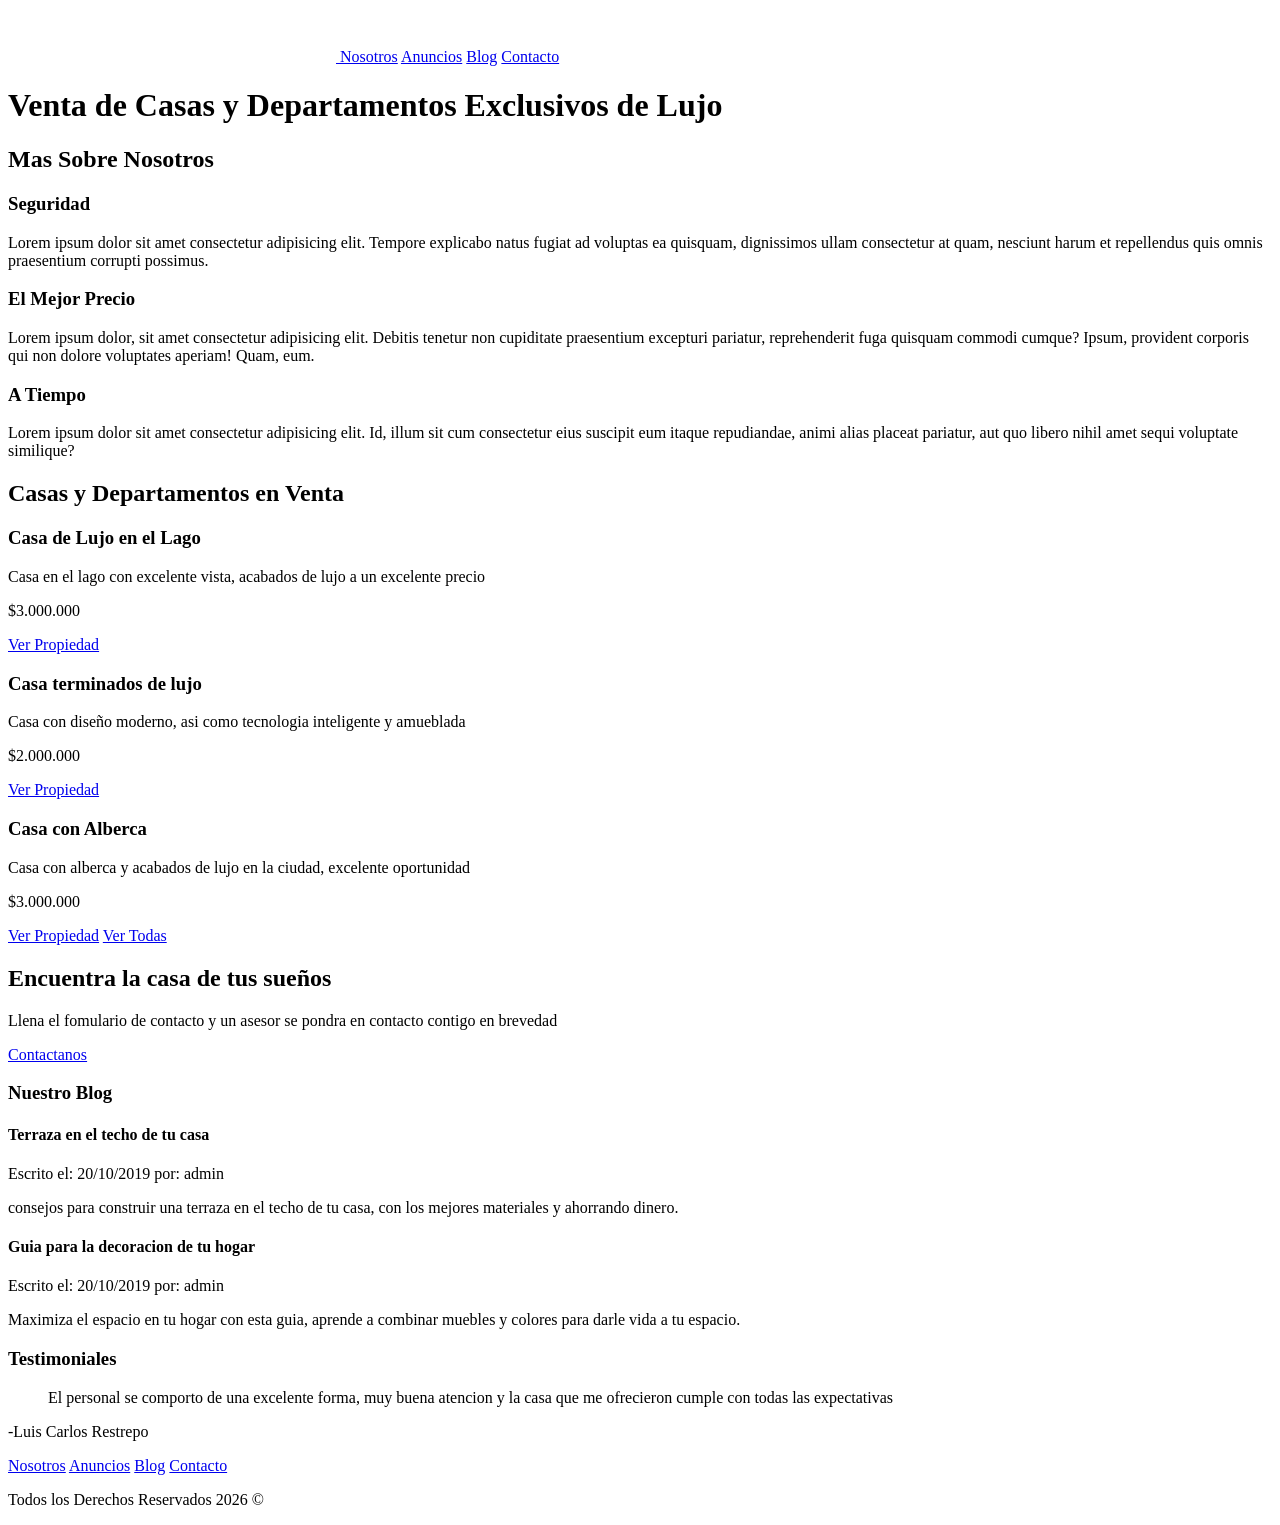
==== index.html @ bd888604 "Inicio de Creacion de Pagina Web" ====
<!DOCTYPE html>
<html lang="en">

<head>
    <meta charset="UTF-8">
    <meta name="viewport" content="width=device-width, initial-scale=1.0">
    <title>Bienes Raices</title>
</head>

<body>

    <a href="/">
        <img src="img/logo.svg" alt="Logotipo de Bienes Raices">
    </a>


    <a href="nosotros.html">Nosotros</a>
    <a href="anuncios.html">Anuncios</a>
    <a href="blog.html">Blog</a>
    <a href="contacto.html">Contacto</a>

    <h1>Venta de Casas y Departamentos Exclusivos de Lujo</h1>

    <h2>Mas Sobre Nosotros</h2>
    <h3>Seguridad</h3>
    <p>Lorem ipsum dolor sit amet consectetur adipisicing elit. Tempore explicabo natus fugiat ad voluptas ea quisquam,
        dignissimos ullam consectetur at quam, nesciunt harum et repellendus quis omnis praesentium corrupti possimus.
    </p>
    <h3>El Mejor Precio</h3>
    <p>Lorem ipsum dolor, sit amet consectetur adipisicing elit. Debitis tenetur non cupiditate praesentium excepturi
        pariatur, reprehenderit fuga quisquam commodi cumque? Ipsum, provident corporis qui non dolore voluptates
        aperiam! Quam, eum.</p>
    <h3>A Tiempo</h3>
    <p>Lorem ipsum dolor sit amet consectetur adipisicing elit. Id, illum sit cum consectetur eius suscipit eum itaque
        repudiandae, animi alias placeat pariatur, aut quo libero nihil amet sequi voluptate similique?</p>

    <h2>Casas y Departamentos en Venta</h2>

    <h3>Casa de Lujo en el Lago</h3>
    <p>Casa en el lago con excelente vista, acabados de lujo a un excelente precio</p>
    <p>$3.000.000</p>
    <a href="#">Ver Propiedad</a>

    <h3>Casa terminados de lujo</h3>
    <p>Casa con diseño moderno, asi como tecnologia inteligente y amueblada</p>
    <p>$2.000.000</p>
    <a href="#">Ver Propiedad</a>

    <h3>Casa con Alberca</h3>
    <p>Casa con alberca y acabados de lujo en la ciudad, excelente oportunidad</p>
    <p>$3.000.000</p>
    <a href="#">Ver Propiedad</a>

    <a href="anuncios.html">Ver Todas</a>

    <h2>Encuentra la casa de tus sueños</h2>
    <p>Llena el fomulario de contacto y un asesor se pondra en contacto contigo en brevedad</p>

    <a href="contacto.html">Contactanos</a>

    <h3>Nuestro Blog</h3>

    <h4>Terraza en el techo de tu casa</h4>
    <p>Escrito el: 20/10/2019 por: admin</p>
    <p>consejos para construir una terraza en el techo de tu casa, con los mejores materiales y ahorrando dinero.</p>

    <h4>Guia para la decoracion de tu hogar</h4>
    <p>Escrito el: 20/10/2019 por: admin</p>
    <p>Maximiza el espacio en tu hogar con esta guia, aprende a combinar muebles y colores para darle vida a tu espacio.
    </p>


    <h3>Testimoniales</h3>
    <blockquote>
        El personal se comporto de una excelente forma, muy buena atencion y la casa que me ofrecieron cumple con todas
        las expectativas
    </blockquote>
    <p>-Luis Carlos Restrepo</p>

    <a href="nosotros.html">Nosotros</a>
    <a href="anuncios.html">Anuncios</a>
    <a href="blog.html">Blog</a>
    <a href="contacto.html">Contacto</a>

    <p>Todos los Derechos Reservados 2026 &copy;</p>


</body>

</html>
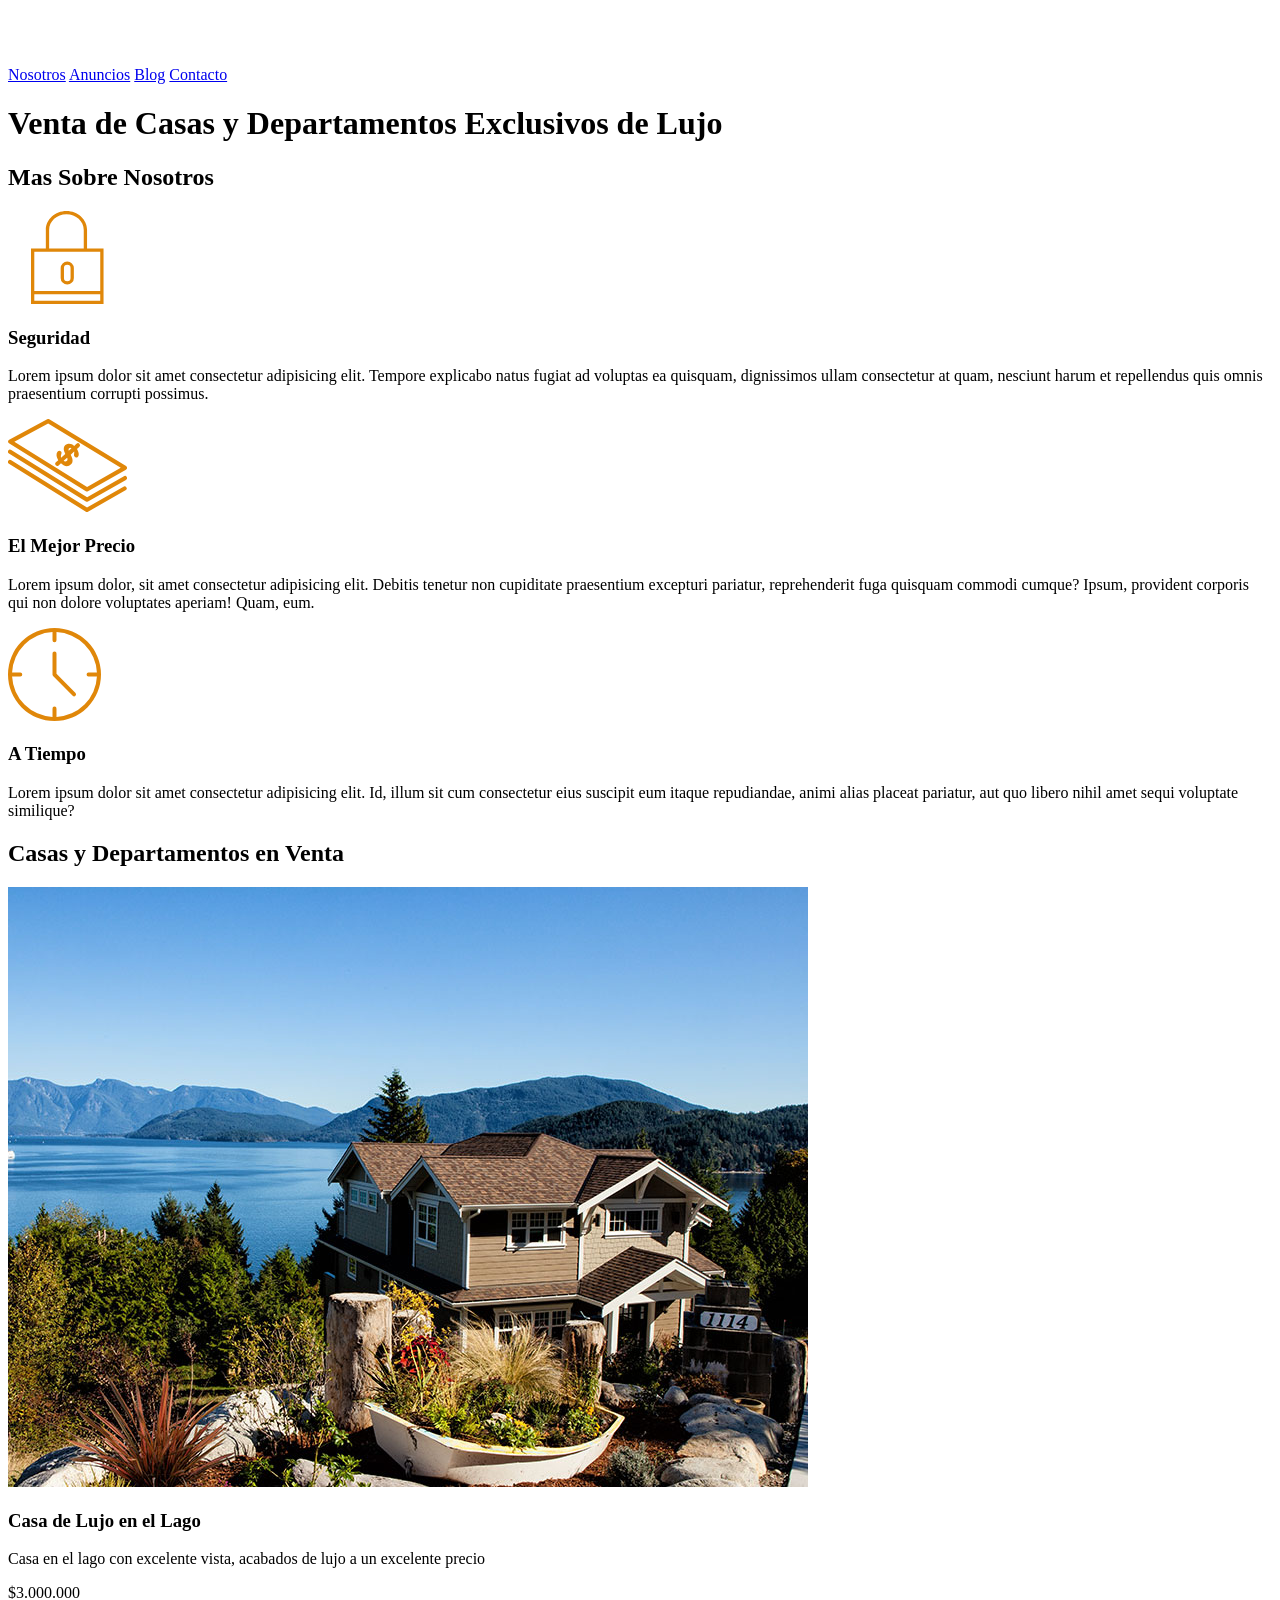
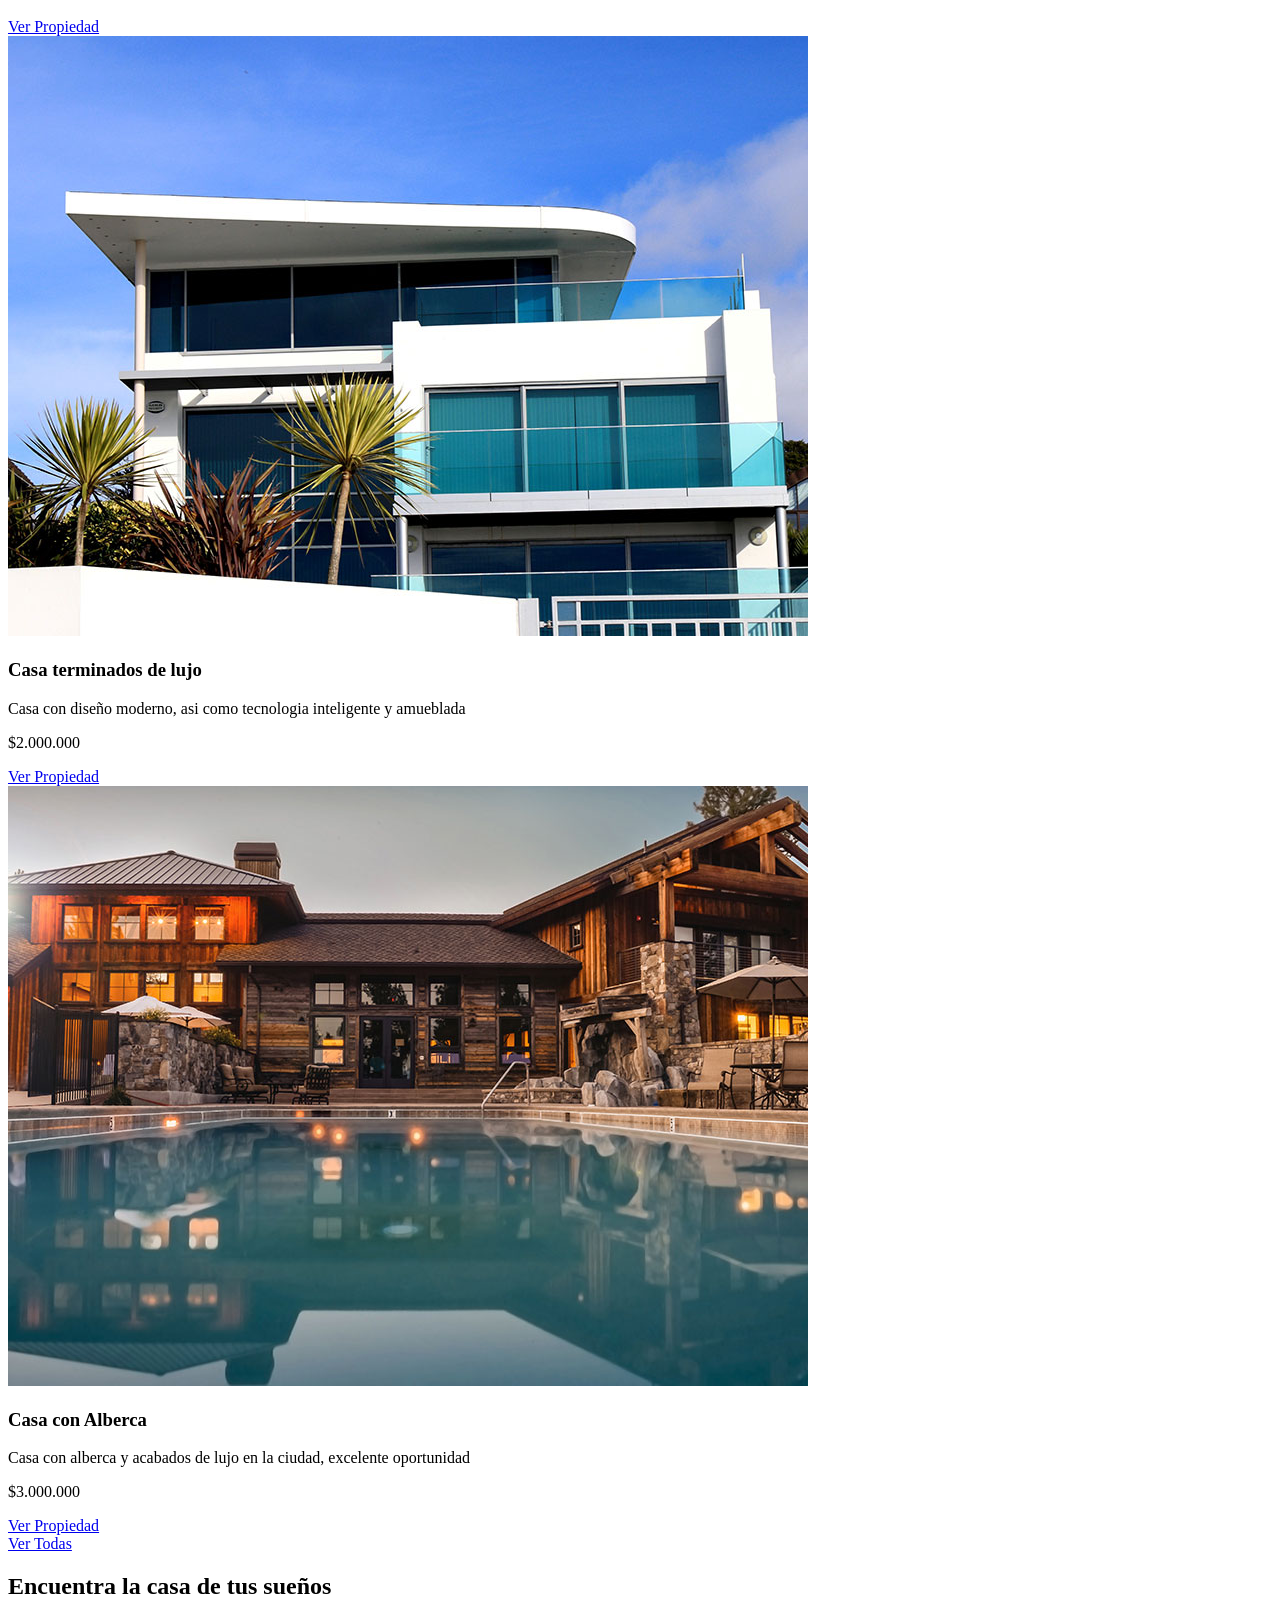
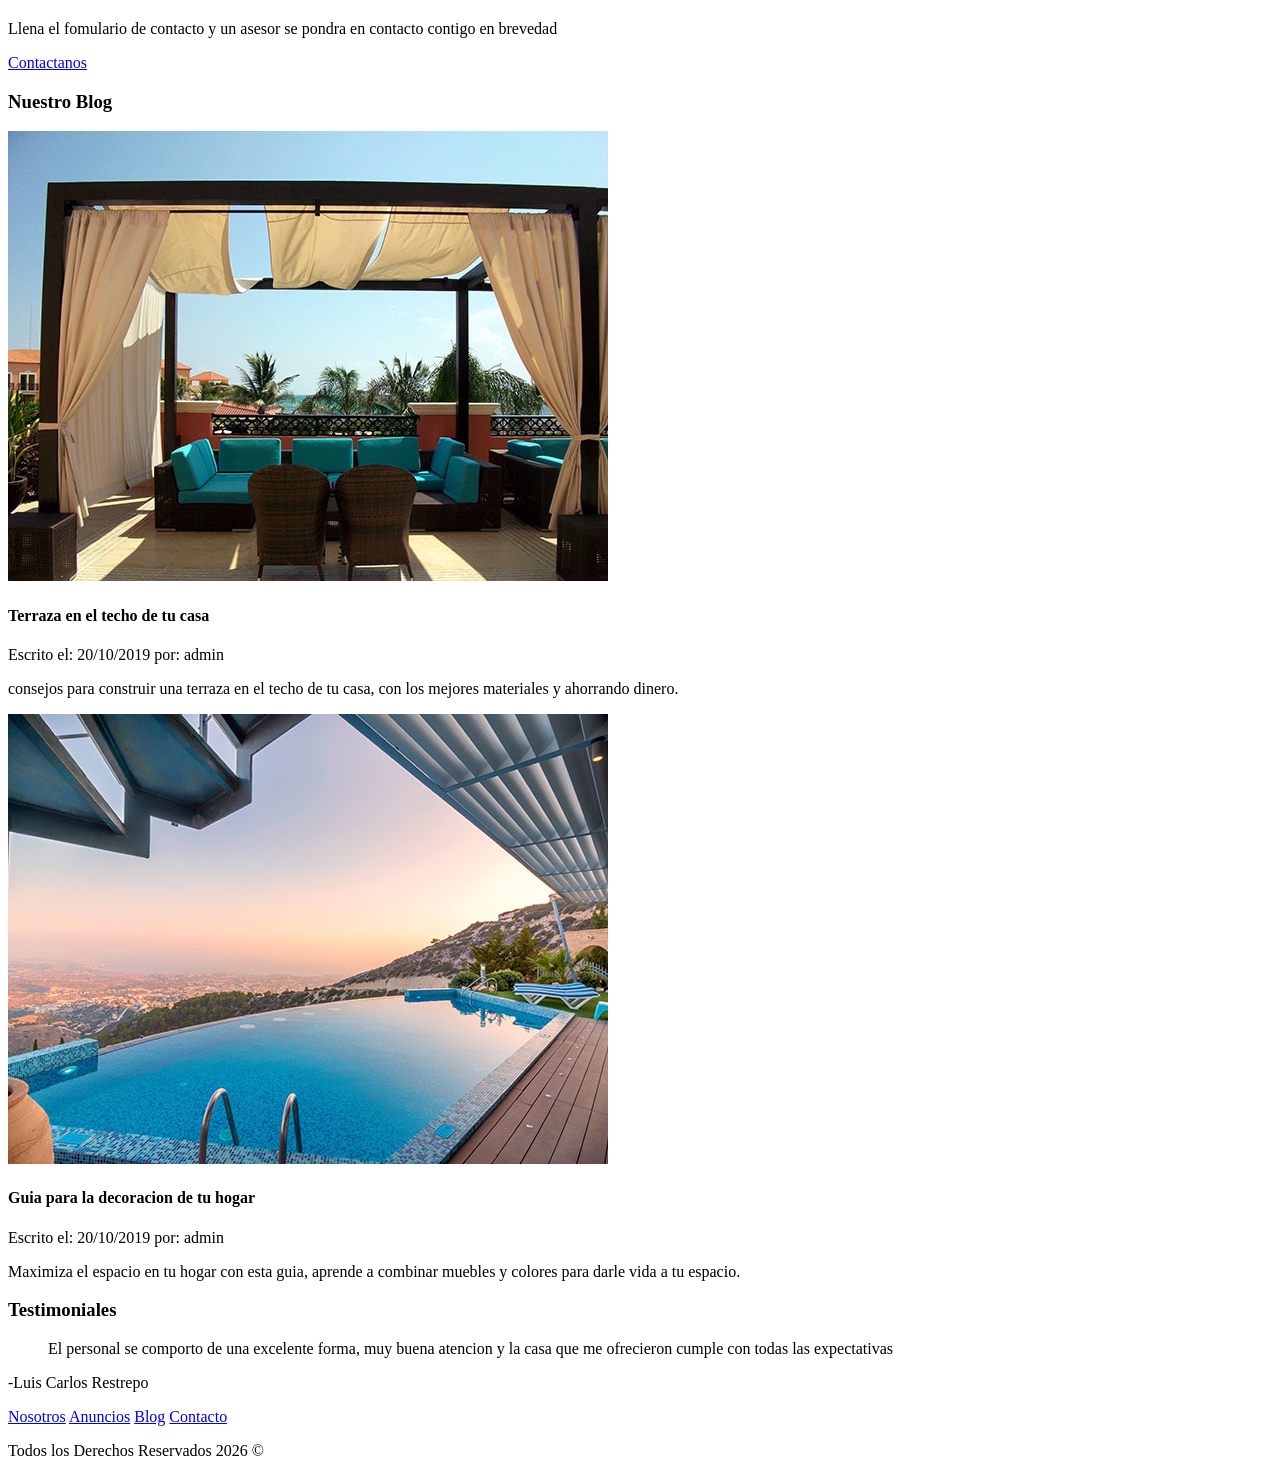
==== commit 2186bd4b: "Ultima aplicacion estructural inicial" ====
--- a/index.html
+++ b/index.html
@@ -9,81 +9,137 @@
 
 <body>
 
-    <a href="/">
-        <img src="img/logo.svg" alt="Logotipo de Bienes Raices">
-    </a>
+    <header>
 
+        <a href="/">
+            <img src="img/logo.svg" alt="Logotipo de Bienes Raices">
+        </a>
 
-    <a href="nosotros.html">Nosotros</a>
-    <a href="anuncios.html">Anuncios</a>
-    <a href="blog.html">Blog</a>
-    <a href="contacto.html">Contacto</a>
+        <nav>
+            <a href="nosotros.html">Nosotros</a>
+            <a href="anuncios.html">Anuncios</a>
+            <a href="blog.html">Blog</a>
+            <a href="contacto.html">Contacto</a>
+        </nav>
 
-    <h1>Venta de Casas y Departamentos Exclusivos de Lujo</h1>
+        <h1>Venta de Casas y Departamentos Exclusivos de Lujo</h1>
 
-    <h2>Mas Sobre Nosotros</h2>
-    <h3>Seguridad</h3>
-    <p>Lorem ipsum dolor sit amet consectetur adipisicing elit. Tempore explicabo natus fugiat ad voluptas ea quisquam,
-        dignissimos ullam consectetur at quam, nesciunt harum et repellendus quis omnis praesentium corrupti possimus.
-    </p>
-    <h3>El Mejor Precio</h3>
-    <p>Lorem ipsum dolor, sit amet consectetur adipisicing elit. Debitis tenetur non cupiditate praesentium excepturi
-        pariatur, reprehenderit fuga quisquam commodi cumque? Ipsum, provident corporis qui non dolore voluptates
-        aperiam! Quam, eum.</p>
-    <h3>A Tiempo</h3>
-    <p>Lorem ipsum dolor sit amet consectetur adipisicing elit. Id, illum sit cum consectetur eius suscipit eum itaque
-        repudiandae, animi alias placeat pariatur, aut quo libero nihil amet sequi voluptate similique?</p>
+    </header>
 
-    <h2>Casas y Departamentos en Venta</h2>
+    <section>
+        <h2>Mas Sobre Nosotros</h2>
 
-    <h3>Casa de Lujo en el Lago</h3>
-    <p>Casa en el lago con excelente vista, acabados de lujo a un excelente precio</p>
-    <p>$3.000.000</p>
-    <a href="#">Ver Propiedad</a>
+        <div>
+            <img src="img/icono1.svg" alt="icono seguridad">
+            <h3>Seguridad</h3>
+            <p>Lorem ipsum dolor sit amet consectetur adipisicing elit. Tempore explicabo natus fugiat ad voluptas ea
+                quisquam,
+                dignissimos ullam consectetur at quam, nesciunt harum et repellendus quis omnis praesentium corrupti
+                possimus.
+            </p>
+        </div>
 
-    <h3>Casa terminados de lujo</h3>
-    <p>Casa con diseño moderno, asi como tecnologia inteligente y amueblada</p>
-    <p>$2.000.000</p>
-    <a href="#">Ver Propiedad</a>
+        <div>
 
-    <h3>Casa con Alberca</h3>
-    <p>Casa con alberca y acabados de lujo en la ciudad, excelente oportunidad</p>
-    <p>$3.000.000</p>
-    <a href="#">Ver Propiedad</a>
+            <img src="img/icono2.svg" alt="El mejor precio">
+            <h3>El Mejor Precio</h3>
+            <p>Lorem ipsum dolor, sit amet consectetur adipisicing elit. Debitis tenetur non cupiditate praesentium
+                excepturi
+                pariatur, reprehenderit fuga quisquam commodi cumque? Ipsum, provident corporis qui non dolore
+                voluptates
+                aperiam! Quam, eum.</p>
+        </div>
 
-    <a href="anuncios.html">Ver Todas</a>
+        <div>
 
-    <h2>Encuentra la casa de tus sueños</h2>
-    <p>Llena el fomulario de contacto y un asesor se pondra en contacto contigo en brevedad</p>
+            <img src="img/icono3.svg" alt="icono tiempo">
+            <h3>A Tiempo</h3>
+            <p>Lorem ipsum dolor sit amet consectetur adipisicing elit. Id, illum sit cum consectetur eius suscipit eum
+                itaque
+                repudiandae, animi alias placeat pariatur, aut quo libero nihil amet sequi voluptate similique?</p>
+        </div>
 
-    <a href="contacto.html">Contactanos</a>
+    </section>
 
-    <h3>Nuestro Blog</h3>
+    <main>
+        <h2>Casas y Departamentos en Venta</h2>
 
-    <h4>Terraza en el techo de tu casa</h4>
-    <p>Escrito el: 20/10/2019 por: admin</p>
-    <p>consejos para construir una terraza en el techo de tu casa, con los mejores materiales y ahorrando dinero.</p>
+        <div>
+            <img src="img/anuncio1.jpg" alt="Anuncio Casa en el Lago">
+            <h3>Casa de Lujo en el Lago</h3>
+            <p>Casa en el lago con excelente vista, acabados de lujo a un excelente precio</p>
+            <p>$3.000.000</p>
+            <a href="#">Ver Propiedad</a>
+        </div>
 
-    <h4>Guia para la decoracion de tu hogar</h4>
-    <p>Escrito el: 20/10/2019 por: admin</p>
-    <p>Maximiza el espacio en tu hogar con esta guia, aprende a combinar muebles y colores para darle vida a tu espacio.
-    </p>
+        <div>
+            <img src="img/anuncio2.jpg" alt="Anuncio Casa Terminados de Lujo">
+            <h3>Casa terminados de lujo</h3>
+            <p>Casa con diseño moderno, asi como tecnologia inteligente y amueblada</p>
+            <p>$2.000.000</p>
+            <a href="#">Ver Propiedad</a>
+        </div>
 
+        <div>
+            <img src="img/anuncio3.jpg" alt="Anuncio Casa con Alberca">
+            <h3>Casa con Alberca</h3>
+            <p>Casa con alberca y acabados de lujo en la ciudad, excelente oportunidad</p>
+            <p>$3.000.000</p>
+            <a href="#">Ver Propiedad</a>
+        </div>
 
-    <h3>Testimoniales</h3>
-    <blockquote>
-        El personal se comporto de una excelente forma, muy buena atencion y la casa que me ofrecieron cumple con todas
-        las expectativas
-    </blockquote>
-    <p>-Luis Carlos Restrepo</p>
+        <a href="anuncios.html">Ver Todas</a>
+    </main>
 
-    <a href="nosotros.html">Nosotros</a>
-    <a href="anuncios.html">Anuncios</a>
-    <a href="blog.html">Blog</a>
-    <a href="contacto.html">Contacto</a>
+    <section>
+        <h2>Encuentra la casa de tus sueños</h2>
+        <p>Llena el fomulario de contacto y un asesor se pondra en contacto contigo en brevedad</p>
 
-    <p>Todos los Derechos Reservados 2026 &copy;</p>
+        <a href="contacto.html">Contactanos</a>
+    </section>
 
+    <section>
+        <h3>Nuestro Blog</h3>
+
+        <article>
+            <img src="img/blog1.jpg" alt="entrada de blog">
+            <h4>Terraza en el techo de tu casa</h4>
+            <p>Escrito el: 20/10/2019 por: admin</p>
+            <p>consejos para construir una terraza en el techo de tu casa, con los mejores materiales y ahorrando
+                dinero.
+            </p>
+        </article>
+
+        <article>
+            <img src="img/blog2.jpg" alt="Decoracion de tu hogar">
+            <h4>Guia para la decoracion de tu hogar</h4>
+            <p>Escrito el: 20/10/2019 por: admin</p>
+            <p>Maximiza el espacio en tu hogar con esta guia, aprende a combinar muebles y colores para darle vida a tu
+                espacio.
+            </p>
+        </article>
+
+    </section>
+
+    <section>
+        <h3>Testimoniales</h3>
+        <blockquote>
+            El personal se comporto de una excelente forma, muy buena atencion y la casa que me ofrecieron cumple con
+            todas
+            las expectativas
+        </blockquote>
+        <p>-Luis Carlos Restrepo</p>
+    </section>
+
+    <footer>
+        <nav>
+            <a href="nosotros.html">Nosotros</a>
+            <a href="anuncios.html">Anuncios</a>
+            <a href="blog.html">Blog</a>
+            <a href="contacto.html">Contacto</a>
+        </nav>
+        <p>Todos los Derechos Reservados 2026 &copy;</p>
+    </footer>
 
 </body>
 
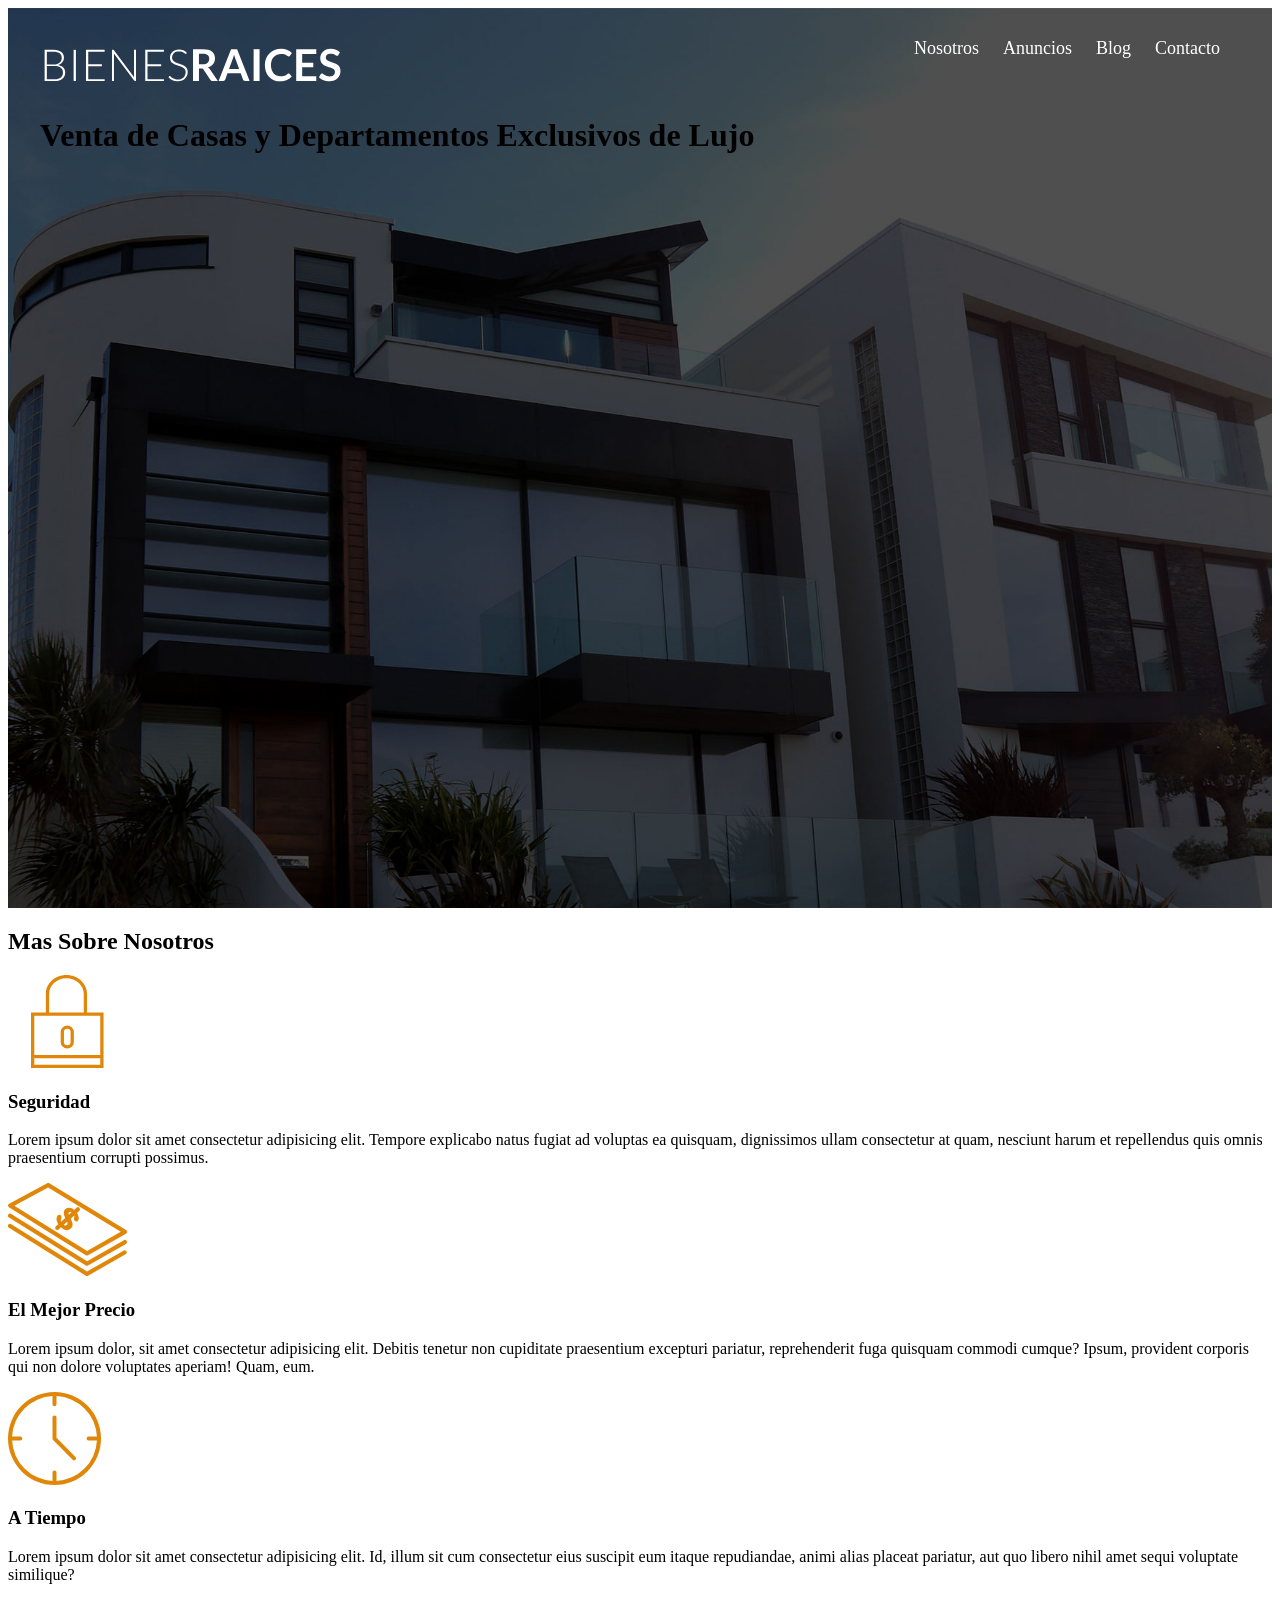
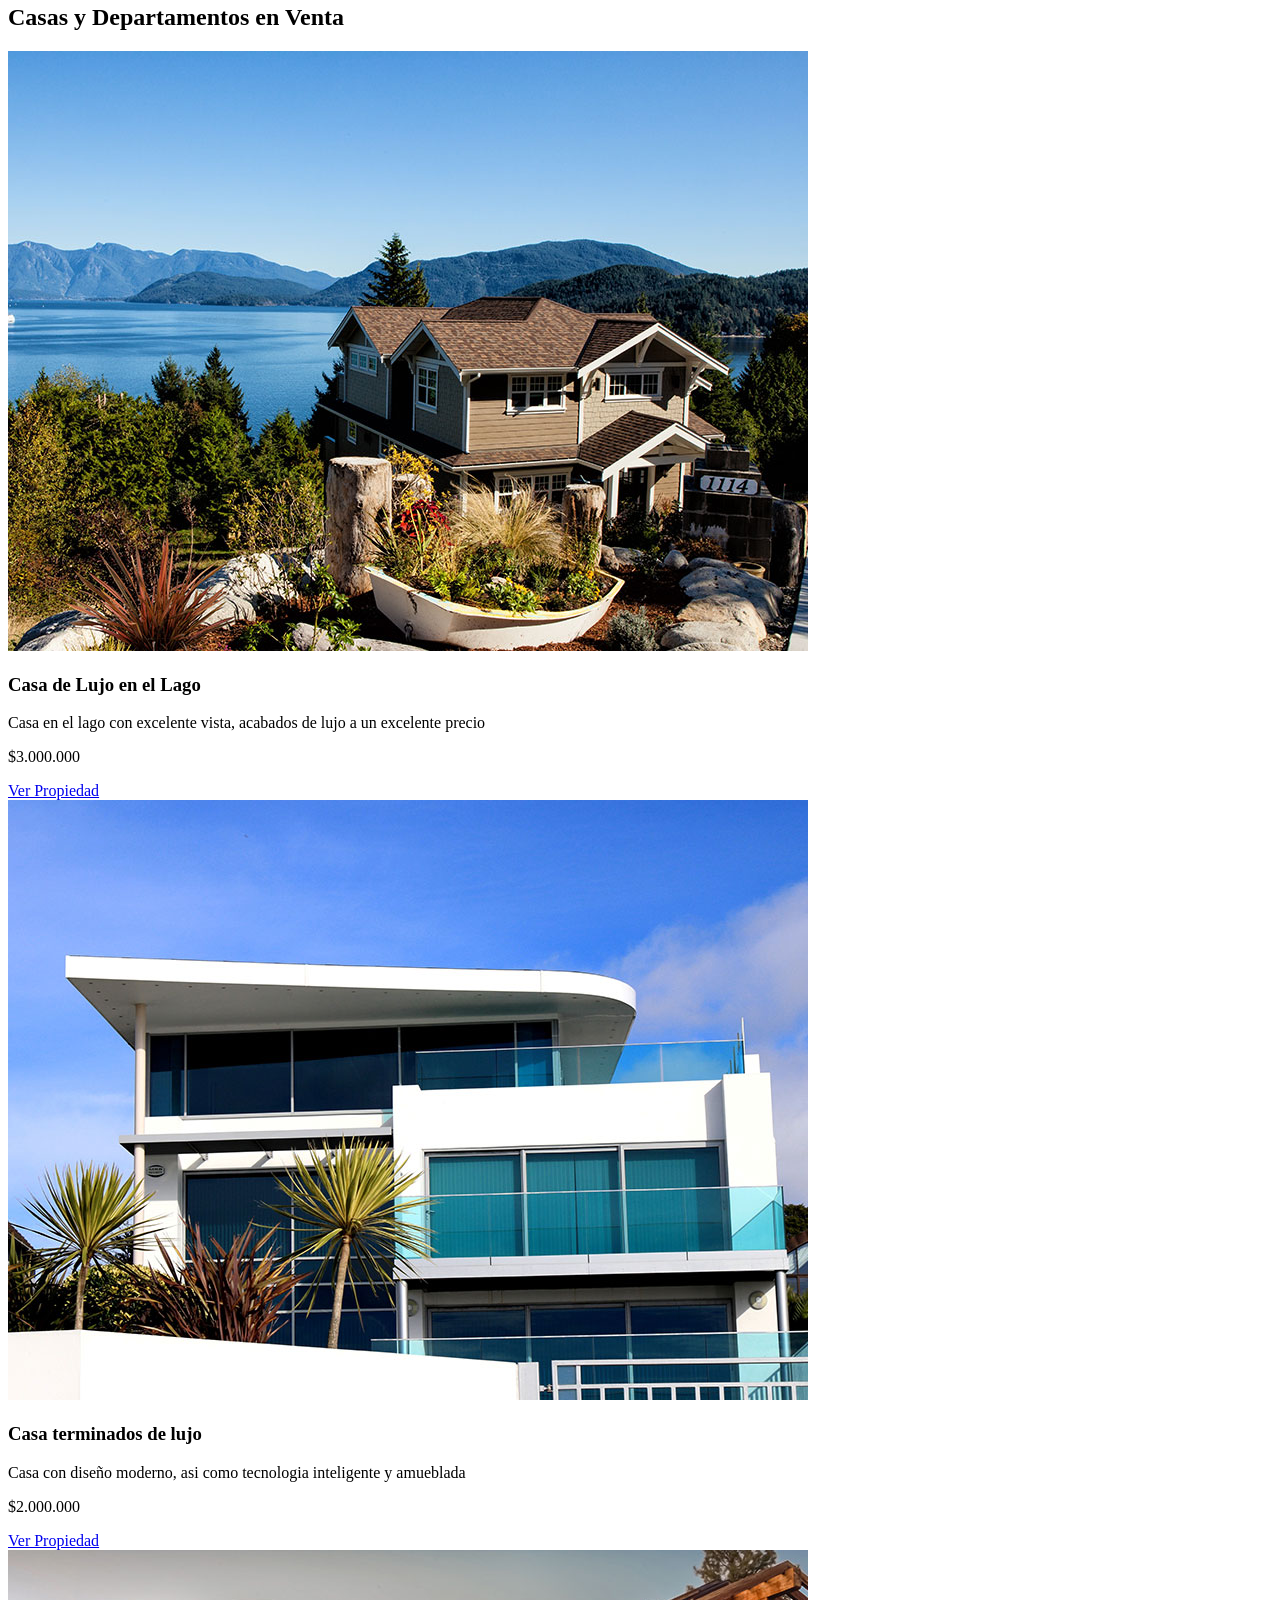
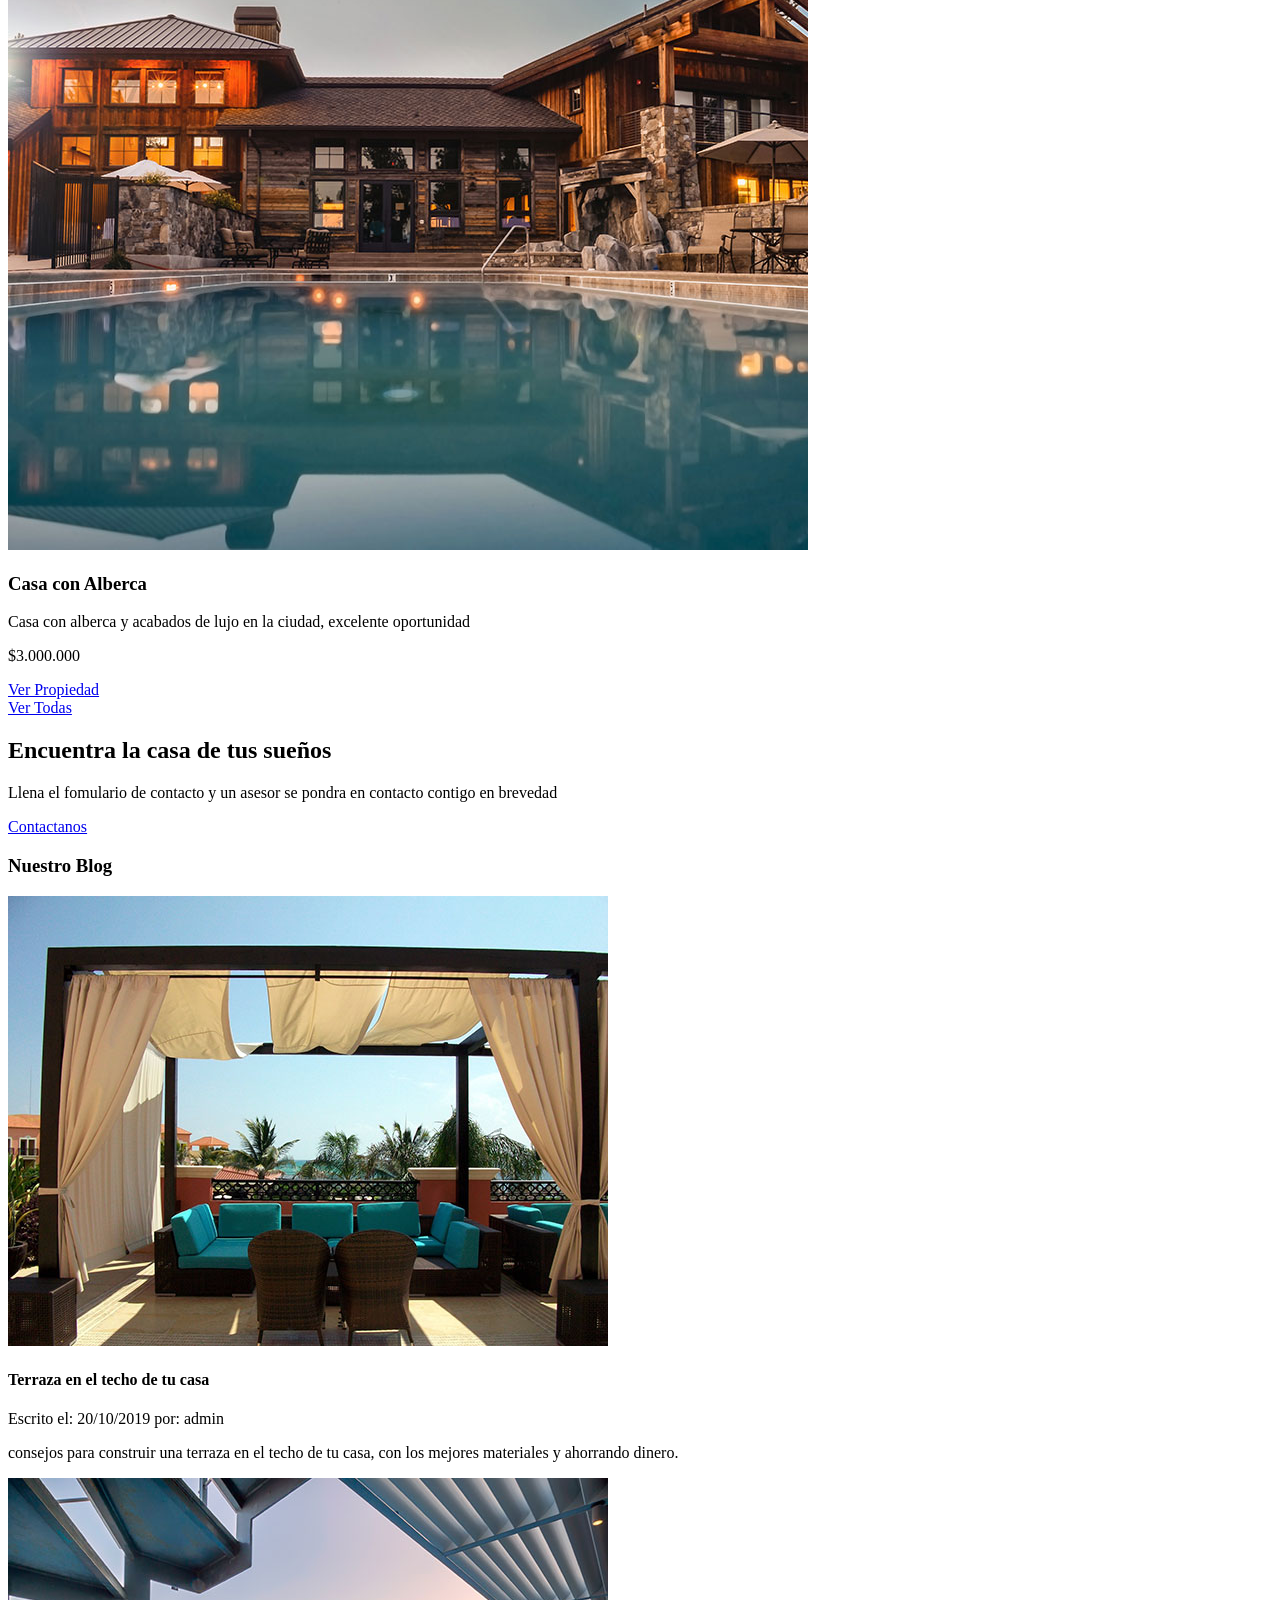
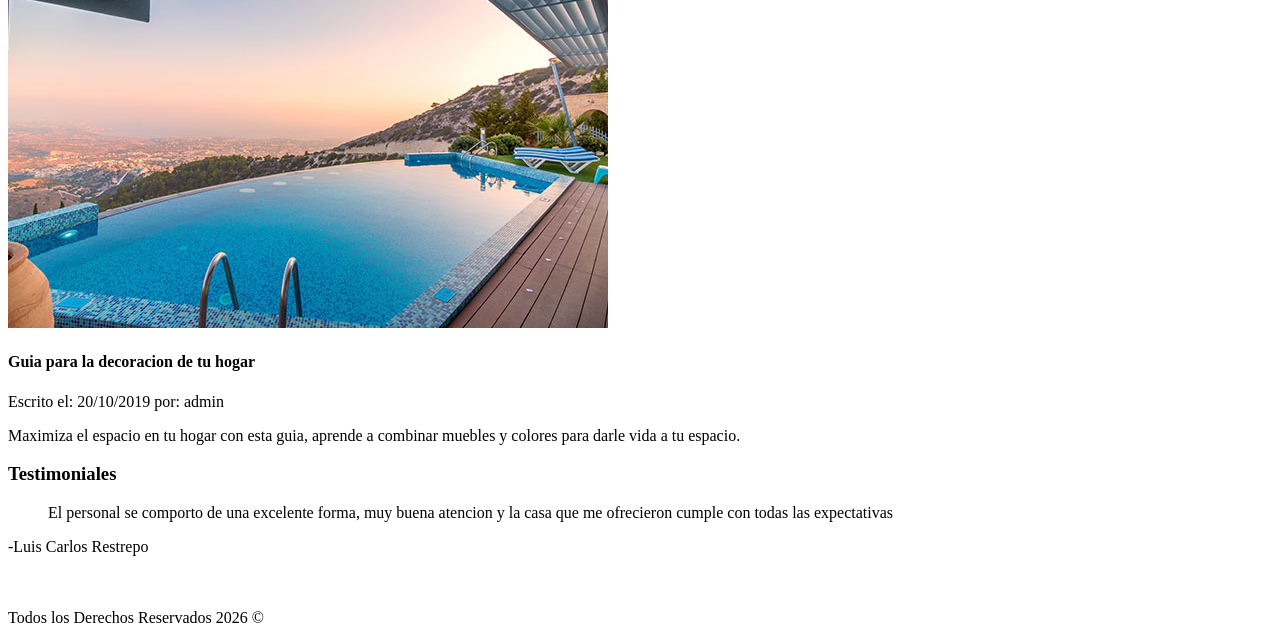
==== commit a08b7f88: "Implementacion de CSS" ====
--- a/index.html
+++ b/index.html
@@ -5,24 +5,29 @@
     <meta charset="UTF-8">
     <meta name="viewport" content="width=device-width, initial-scale=1.0">
     <title>Bienes Raices</title>
+    <link rel="stylesheet" href="CSS/style.css">
 </head>
 
 <body>
 
-    <header>
+    <header class="site-header inicio">
+        <div class="contenedor">
+            <div class="barra">
 
-        <a href="/">
-            <img src="img/logo.svg" alt="Logotipo de Bienes Raices">
-        </a>
+                <a href="/">
+                    <img src="img/logo.svg" alt="Logotipo de Bienes Raices">
+                </a>
 
-        <nav>
-            <a href="nosotros.html">Nosotros</a>
-            <a href="anuncios.html">Anuncios</a>
-            <a href="blog.html">Blog</a>
-            <a href="contacto.html">Contacto</a>
-        </nav>
-
-        <h1>Venta de Casas y Departamentos Exclusivos de Lujo</h1>
+                <nav class="navegacion">
+                    <a href="nosotros.html">Nosotros</a>
+                    <a href="anuncios.html">Anuncios</a>
+                    <a href="blog.html">Blog</a>
+                    <a href="contacto.html">Contacto</a>
+                </nav>
+            </div>
+                <h1>Venta de Casas y Departamentos Exclusivos de Lujo</h1>
+            
+        </div><!--contenedor-->
 
     </header>
 
@@ -132,7 +137,7 @@
     </section>
 
     <footer>
-        <nav>
+        <nav class="navegacion">
             <a href="nosotros.html">Nosotros</a>
             <a href="anuncios.html">Anuncios</a>
             <a href="blog.html">Blog</a>
--- a/CSS/style.css
+++ b/CSS/style.css
@@ -0,0 +1,43 @@
+/*Globals*/
+.contenedor {
+    max-width: 1200px;
+    margin: 0 auto 0 auto
+}
+
+/*header*/
+.site-header.inicio{
+    background-image: url(../img/header.jpg);
+    background-position: center center;
+    background-size: cover;
+    height: 100vh;
+    min-height: 600px;
+}
+.barra{
+    display: flex;
+    justify-content: space-between;
+    padding-top: 30px;
+
+}
+
+/*Navegation*/
+.navegacion a {
+    color: #ffffff;
+    text-decoration: none;
+    font-size: 18px;
+    margin-right: 20px;
+
+}
+
+
+
+
+
+
+
+
+
+
+
+
+
+
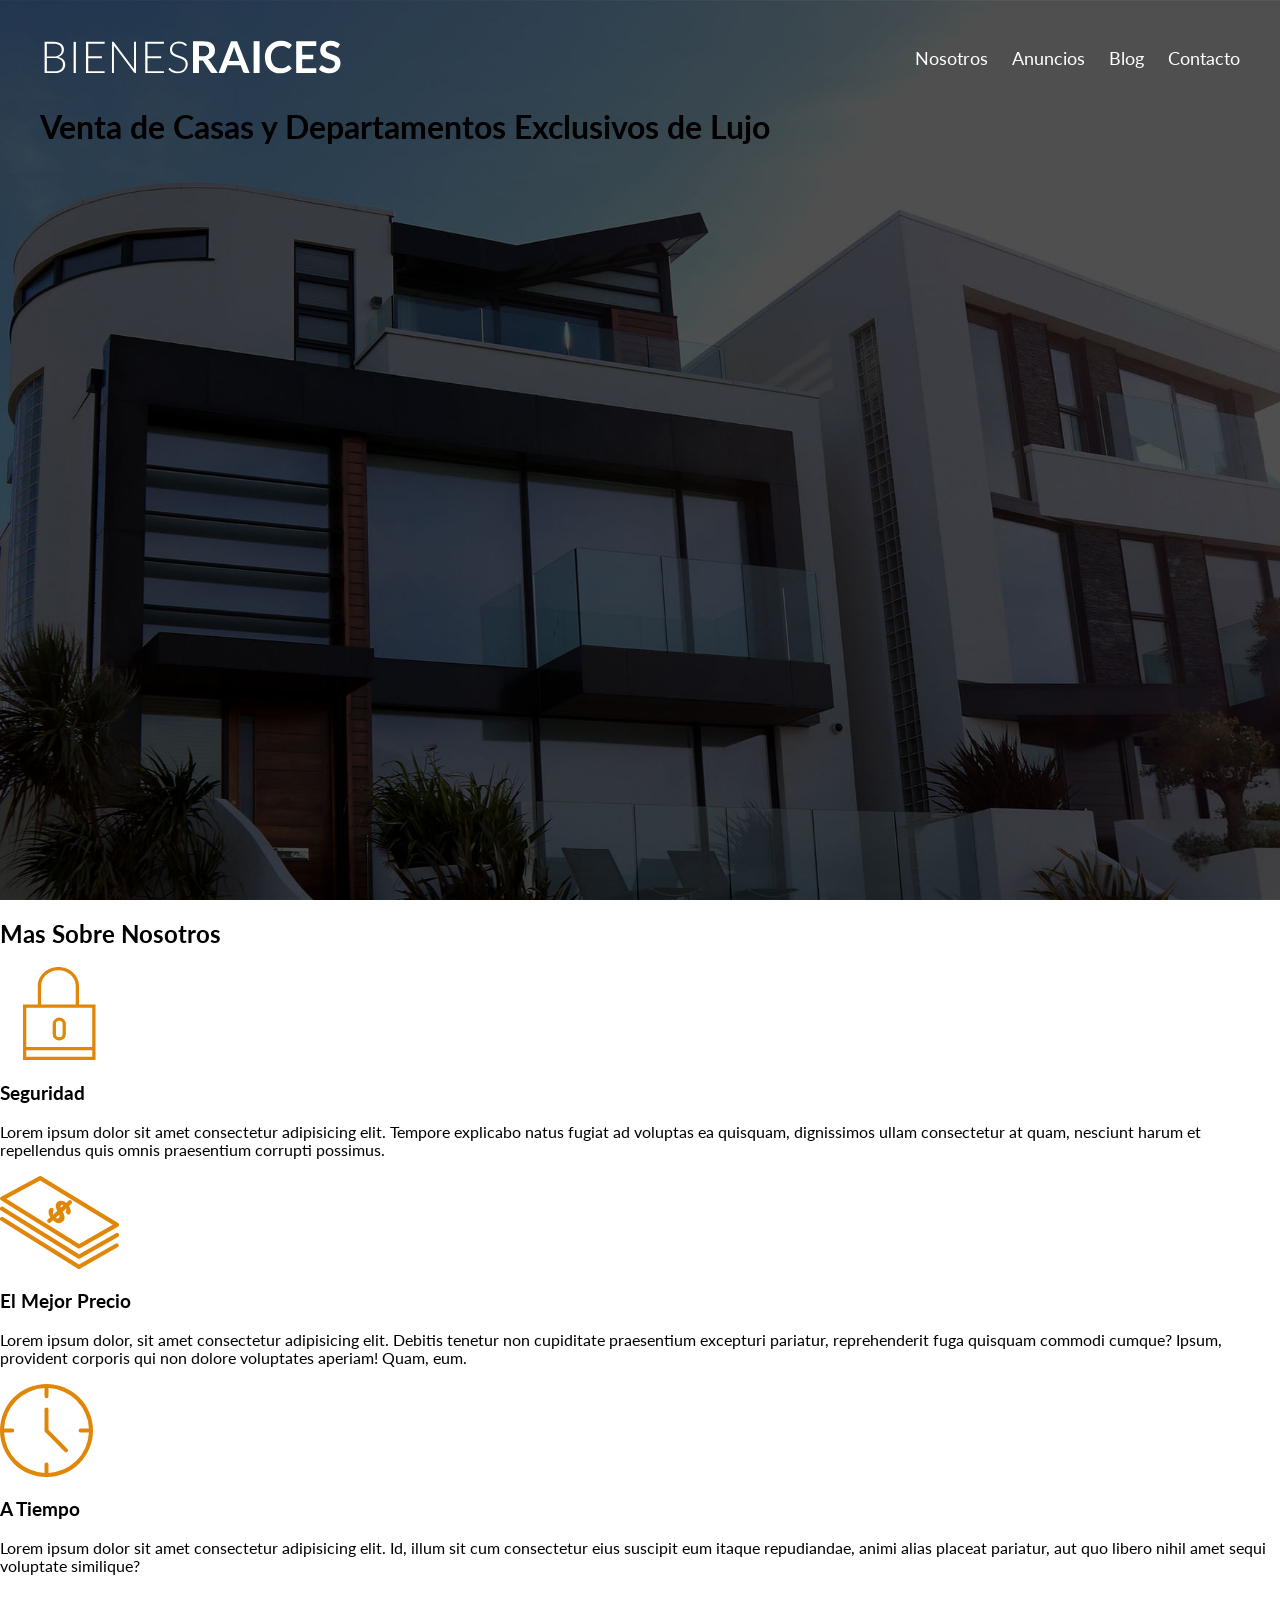
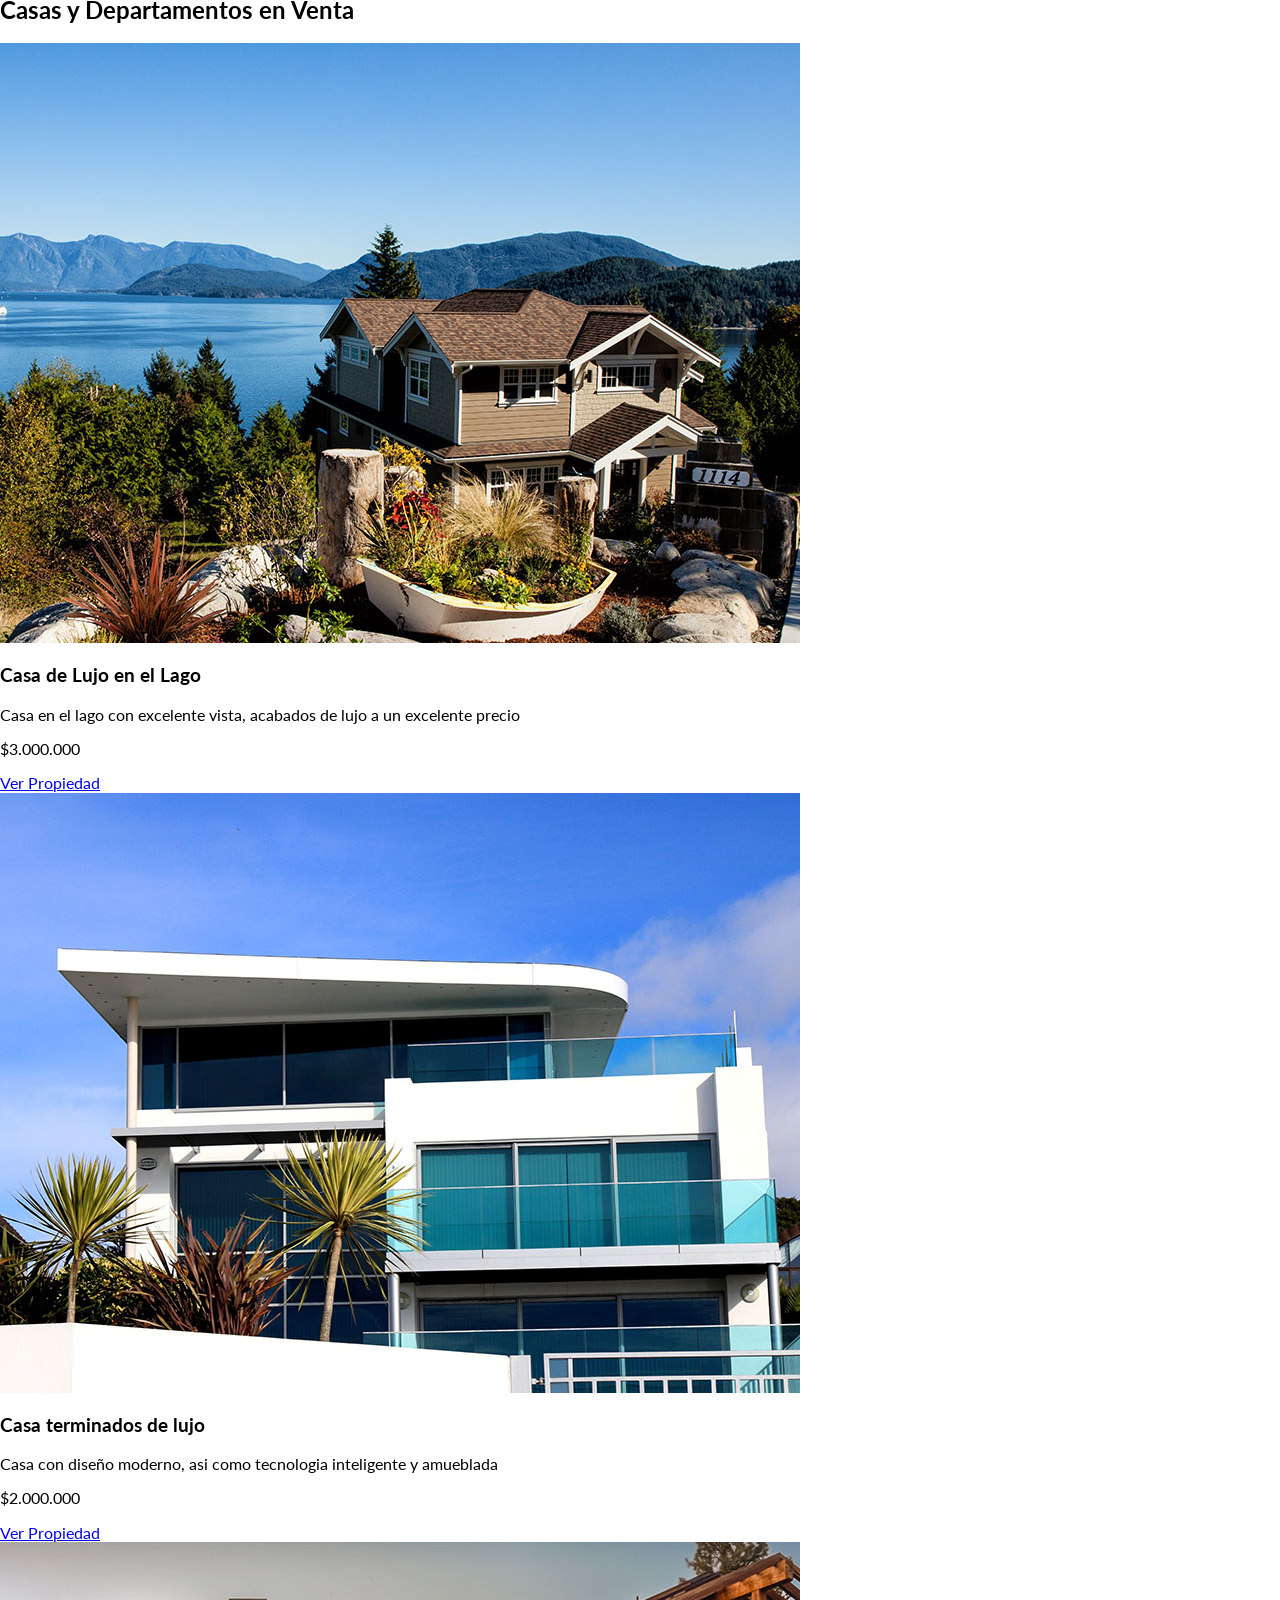
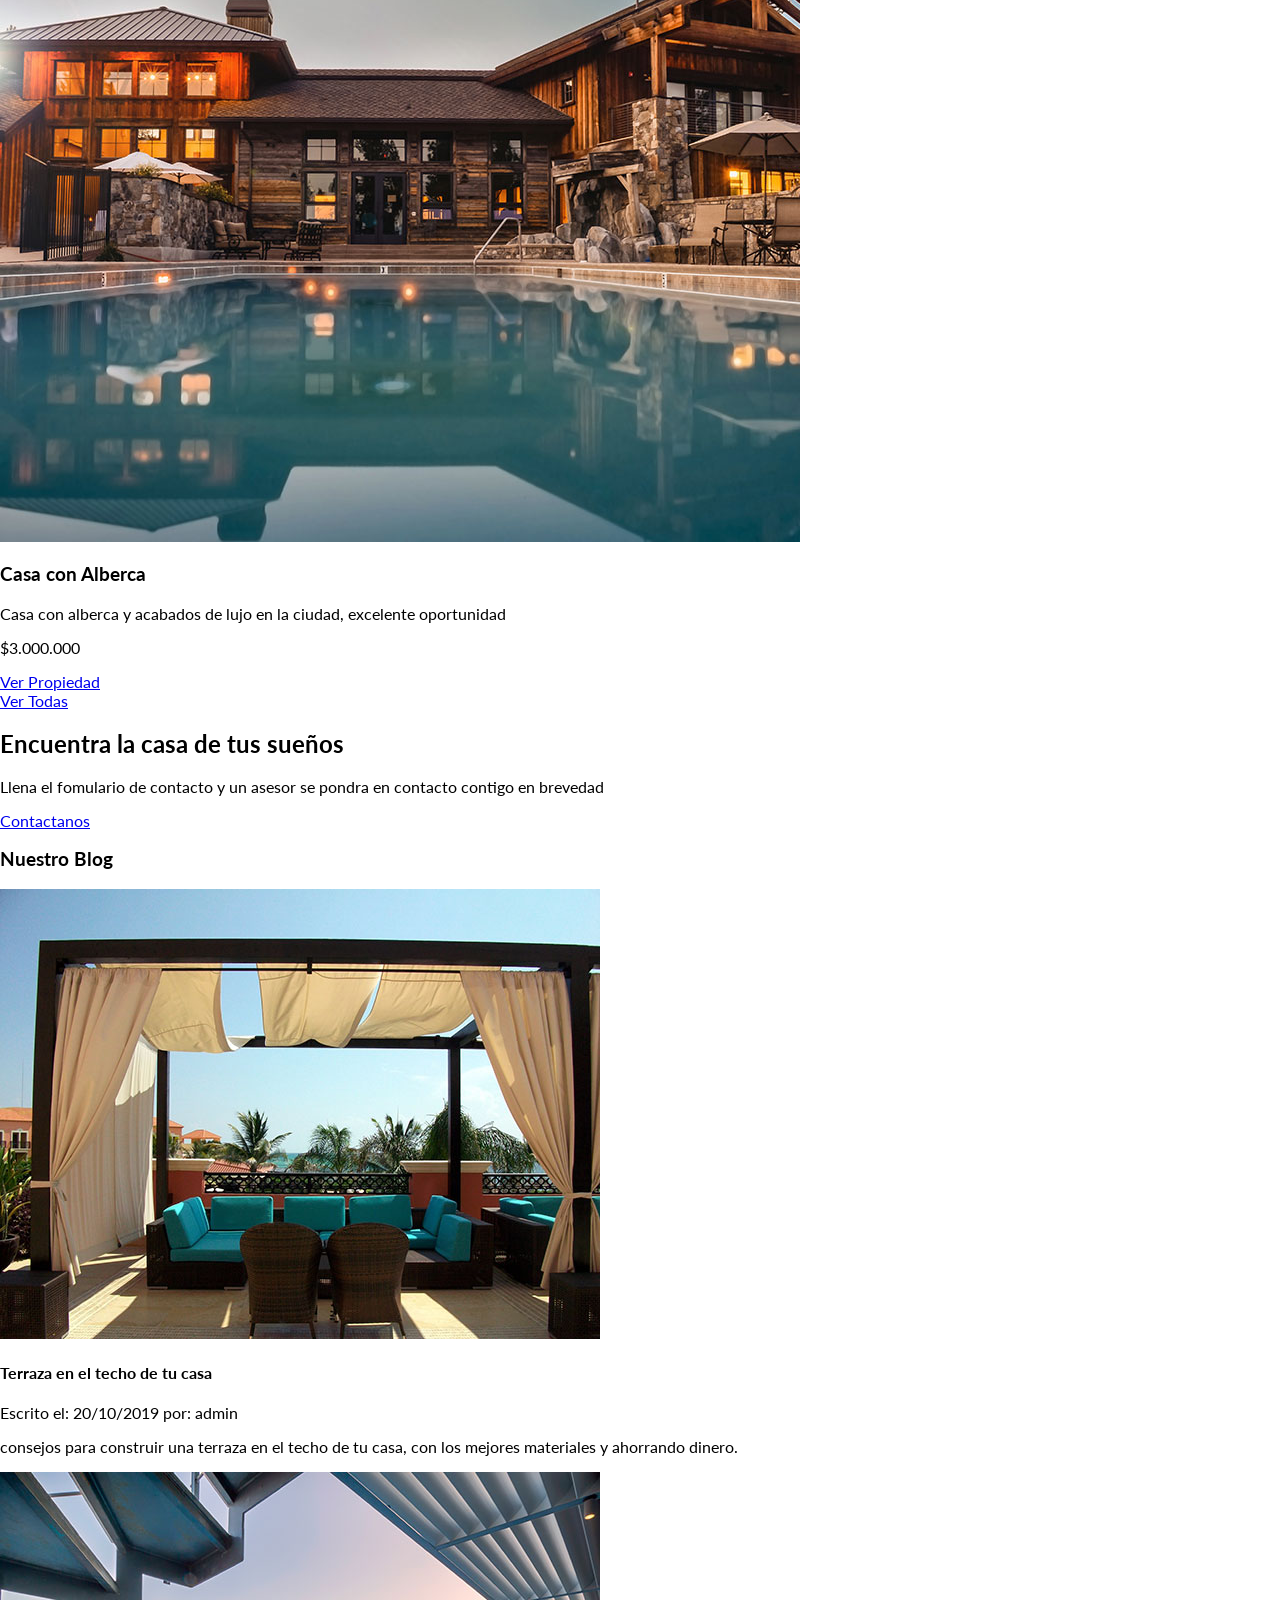
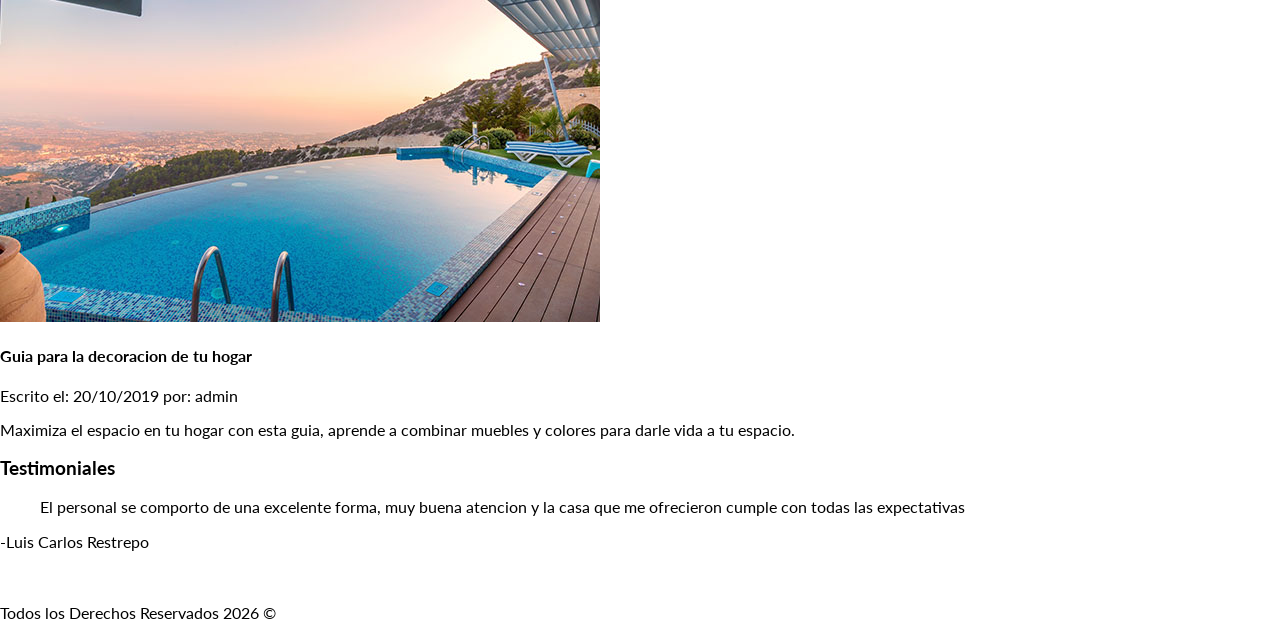
==== commit 1075311c: "Implementacion de CSS junto Normalize.css" ====
--- a/index.html
+++ b/index.html
@@ -5,6 +5,10 @@
     <meta charset="UTF-8">
     <meta name="viewport" content="width=device-width, initial-scale=1.0">
     <title>Bienes Raices</title>
+    <link rel="preconnect" href="https://fonts.googleapis.com">
+    <link rel="preconnect" href="https://fonts.gstatic.com" crossorigin>
+    <link href="https://fonts.googleapis.com/css2?family=Lato:wght@300;400;900&display=swap" rel="stylesheet">
+    <link rel="stylesheet" href="CSS/normalize.css">
     <link rel="stylesheet" href="CSS/style.css">
 </head>
 
@@ -25,8 +29,8 @@
                     <a href="contacto.html">Contacto</a>
                 </nav>
             </div>
-                <h1>Venta de Casas y Departamentos Exclusivos de Lujo</h1>
-            
+            <h1>Venta de Casas y Departamentos Exclusivos de Lujo</h1>
+
         </div><!--contenedor-->
 
     </header>
--- a/CSS/style.css
+++ b/CSS/style.css
@@ -1,3 +1,9 @@
+/*fonts*/
+body{
+    
+  font-family: "Lato", sans-serif;
+}
+
 /*Globals*/
 .contenedor {
     max-width: 1200px;
@@ -15,6 +21,7 @@
 .barra{
     display: flex;
     justify-content: space-between;
+    align-items: center;
     padding-top: 30px;
 
 }
@@ -26,6 +33,12 @@
     font-size: 18px;
     margin-right: 20px;
 
+}
+.navegacion a:hover{
+    color: #FFD39E;
+}
+.navegacion a:last-of-type{
+    margin: 0;
 }
 
 
